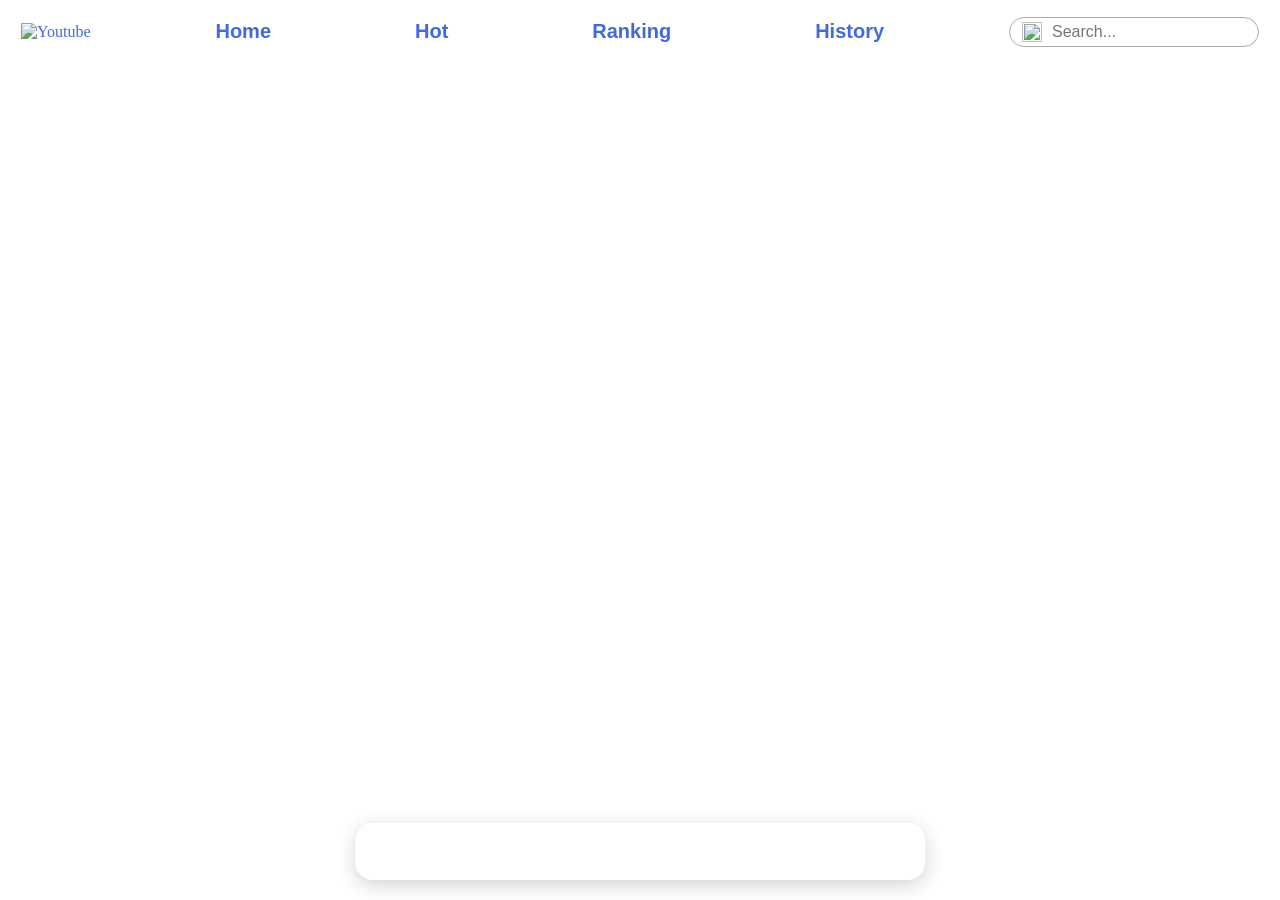
==== index.html @ b926c4d6 "Add files via upload" ====
<!DOCTYPE html>
<html lang="vi">
<head>
	<meta charset="UTF-8">
	<meta name="viewport" content="width=device-width, initial-scale=1.0">
	<title>New tab</title>
	<link rel="stylesheet" href="style.css">
</head>
<body>
	<div id="falling-flowers"></div>
	<nav>
		<a href=index.html> 
		 	<img src="C:\Users\tp\Desktop\My project__\images\yt_logo.png" alt="Youtube" style="width: 30px; height: 30px;">
		</a>
		<a href=index.html>
			<span>Home</span>
		</a>	

		<a href="https://www.youtube.com/watch?v=dQw4w9WgXcQ">
			<span>Hot</span>
		</a>

		<a href="https://www.youtube.com/watch?v=dQw4w9WgXcQ">
			<span>Ranking</span> 
		</a>

		<a href="https://www.youtube.com/feed/history">
			<span>History</span>
		</a>
		<form action="https://www.google.com/search" method="get" class="search">
		    <img src="images/search.png" alt="">
		    <input
			    name="q"
			    type="text"
			    placeholder="Search..."
			    id="searchInput"
			>
		</form>
		<!--
		<form action="search.html">
    		<input name="q" type="text" placeholder="Search...">
		</form>
		-->
		
	</nav>
	<script src="script.js"></script>
	<div class="dock">
    <a href="https://www.google.com" >
        <span>Google</span>
    </a>

    <a href="https://www.youtube.com" >
        <span>YouTube</span>
    </a>

    <a href="https://chat.zalo.me" >
        <span>Zalo</span>
    </a>

    <a href="https://aternos.org/server/#goog_rewarded" >
        <span>Aternos</span>
    </a>

    <a href="https://www.facebook.com" >
        <span>Facebook</span>
    </a>
</div>
</body>
</html>
---- style.css ----
/* ===== CHUNG ===== */

* {
    box-sizing: border-box;
}

body {
    margin: 0;
    min-height: 100vh;

    background-image: url("images/background1.jpg");
    background-size: cover;
    background-position: center;
    background-attachment: fixed;

    cursor: url("images/cursor.png"), auto;

    user-select: none;
    -webkit-user-select: none;
}

input,
textarea {
    user-select: text;
    -webkit-user-select: text;
}


/* ===== TEXT ===== */

span {
    font-family: "Segoe UI", sans-serif;
    font-weight: 800;
    font-size: 20px;
}

nav a {
    color: royalblue;
    text-decoration: none;
}


/* ===== SEARCH ===== */

.search_box {
    color: royalblue;
    font-size: 17px;
    font-style: italic;
}

nav form {
    margin: 0;
}

.search {
    display: flex;
    align-items: center;

    border: 1px solid #aaa;
    border-radius: 20px;

    padding: 5px 12px;

    width: 250px;
    height: 30px;

    background: white;
}

.search img {
    width: 20px;
    height: 20px;
    margin-right: 8px;
}

.search input {
    border: none;
    outline: none;

    width: 100%;

    font-size: 16px;
}


/* ===== NAV ===== */

nav {
    display: flex;
    align-items: center;
    justify-content: space-between;

    width: 100%;

    padding: 10px 20px;

    border: 1px solid rgba(255, 255, 255, 0.35);
    border-radius: 18px;

    background: rgba(255, 255, 255, 0.12);
    backdrop-filter: blur(12px);
}

nav a span {
    display: inline-block;

    padding: 8px 18px;

    border: 1px solid rgba(255, 255, 255, 0.4);
    border-radius: 50px;

    background: rgba(255, 255, 255, 0.12);
    backdrop-filter: blur(6px);

    transition:
        transform 0.2s ease,
        background 0.2s ease;
}

nav a span:hover {
    transform: translateY(-5px) scale(1.3);

    background: rgba(255, 255, 255, 0.25);

    position: relative;
    z-index: 2;
}


/* ===== LINK / BUTTON CURSOR ===== */

a,
button {
    cursor: url("images/cursor.png"), pointer;
}


/* ===== HR ===== */

hr {
    border: none;

    height: 1px;

    background: linear-gradient(
        to right,
        transparent,
        #999,
        transparent
    );

    margin: 15px 0;
}


/* ===== HOA RƠI ===== */

#falling-flowers {
    position: fixed;

    top: 0;
    left: 0;

    width: 100vw;
    height: 100vh;

    pointer-events: none;
    overflow: hidden;

    z-index: 9999;
}

.flower {
    position: absolute;

    top: -30px;

    width: 18px;
    height: 18px;

    background-image: var(--flower-image);
    background-size: contain;
    background-repeat: no-repeat;
    background-position: center;

    mix-blend-mode: multiply;

    animation: flowerFall linear forwards;
}

@keyframes flowerFall {

    0% {
        transform: translate(0, -30px) rotate(0deg);
        opacity: 0;
    }

    10% {
        opacity: 1;
    }

    25% {
        transform:
            translate(var(--wind1), 25vh)
            rotate(120deg);
    }

    50% {
        transform:
            translate(var(--wind2), 50vh)
            rotate(240deg);
    }

    75% {
        transform:
            translate(var(--wind3), 75vh)
            rotate(360deg);
    }

    100% {
        transform:
            translate(var(--wind4), 110vh)
            rotate(540deg);

        opacity: 0.3;
    }
}


/* ===== DOCK ===== */

.dock {
    position: fixed;

    bottom: 20px;
    left: 50%;

    transform: translateX(-50%);

    display: flex;
    align-items: center;

    gap: 8px;

    padding: 8px 12px;

    border: 1px solid rgba(255, 255, 255, 0.3);
    border-radius: 18px;

    background: rgba(255, 255, 255, 0.08);
    backdrop-filter: blur(6px);

    box-shadow:
        0 5px 20px rgba(0, 0, 0, 0.18);

    z-index: 10000;
}

.dock a {
    text-decoration: none;
    color: white;
}

.dock span {
    display: inline-block;

    padding: 8px 15px;

    border-radius: 15px;

    background: rgba(255, 255, 255, 0.1);

    transition:
        transform 0.2s ease,
        background 0.2s ease;
}

.dock span:hover {
    transform: translateY(-6px) scale(1.15);

    background: rgba(255, 255, 255, 0.2);

    position: relative;
    z-index: 2;
}


/* ===== RIPPLE ===== */

.ripple {
    position: fixed;

    width: 20px;
    height: 20px;

    border: 2px solid rgba(255, 255, 255, 0.7);
    border-radius: 50%;

    pointer-events: none;

    transform:
        translate(-50%, -50%)
        scale(0);

    animation:
        rippleEffect 0.6s ease-out forwards;

    z-index: 99999;
}

@keyframes rippleEffect {

    0% {
        transform:
            translate(-50%, -50%)
            scale(0);

        opacity: 0.8;
    }

    100% {
        transform:
            translate(-50%, -50%)
            scale(8);

        opacity: 0;
    }
}
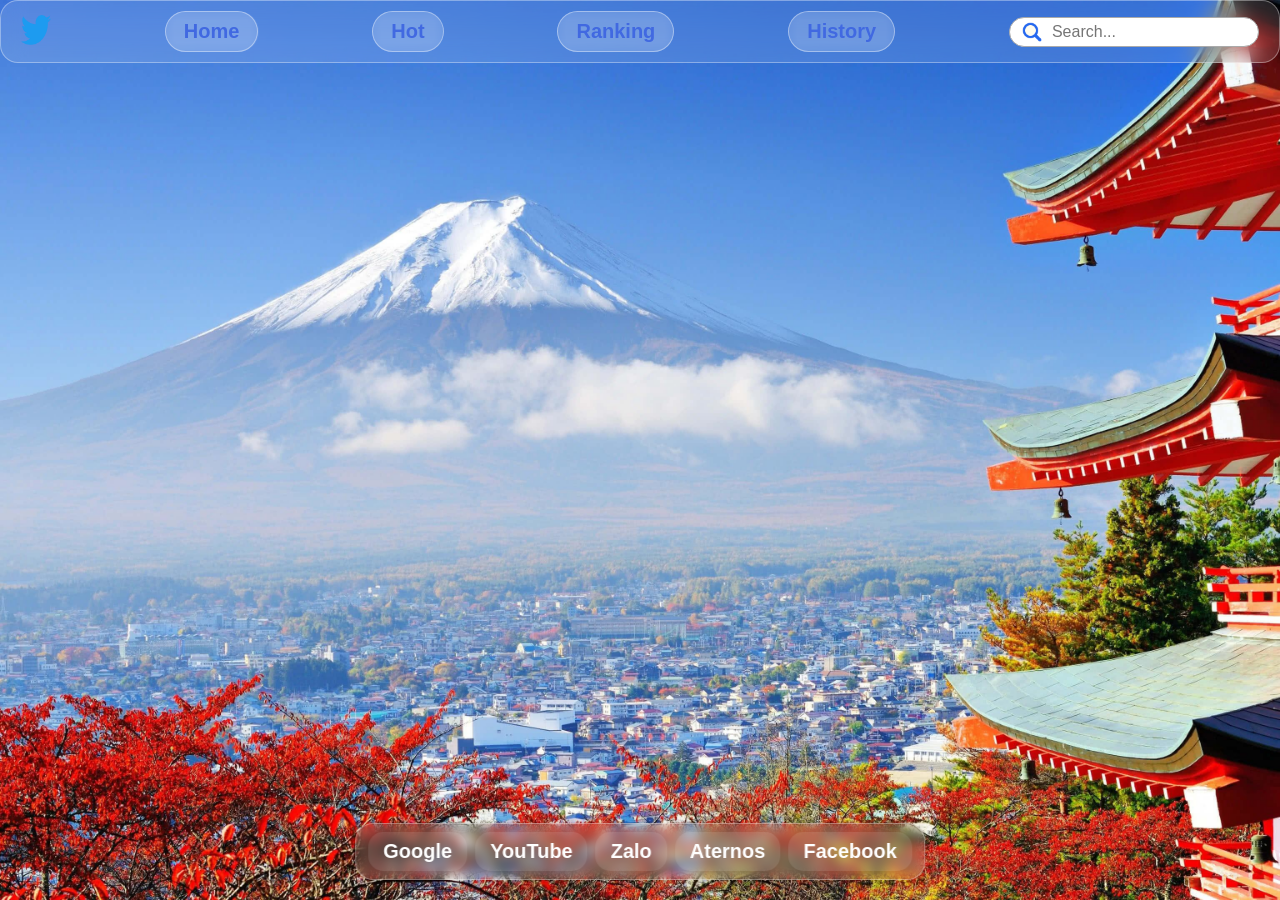
==== commit 6fdb7ded: "Update index.html" ====
--- a/index.html
+++ b/index.html
@@ -10,7 +10,7 @@
 	<div id="falling-flowers"></div>
 	<nav>
 		<a href=index.html> 
-		 	<img src="C:\Users\tp\Desktop\My project__\images\yt_logo.png" alt="Youtube" style="width: 30px; height: 30px;">
+		 	<img src="images\yt_logo.png" alt="Youtube" style="width: 30px; height: 30px;">
 		</a>
 		<a href=index.html>
 			<span>Home</span>
@@ -66,4 +66,4 @@
     </a>
 </div>
 </body>
-</html>+</html>
